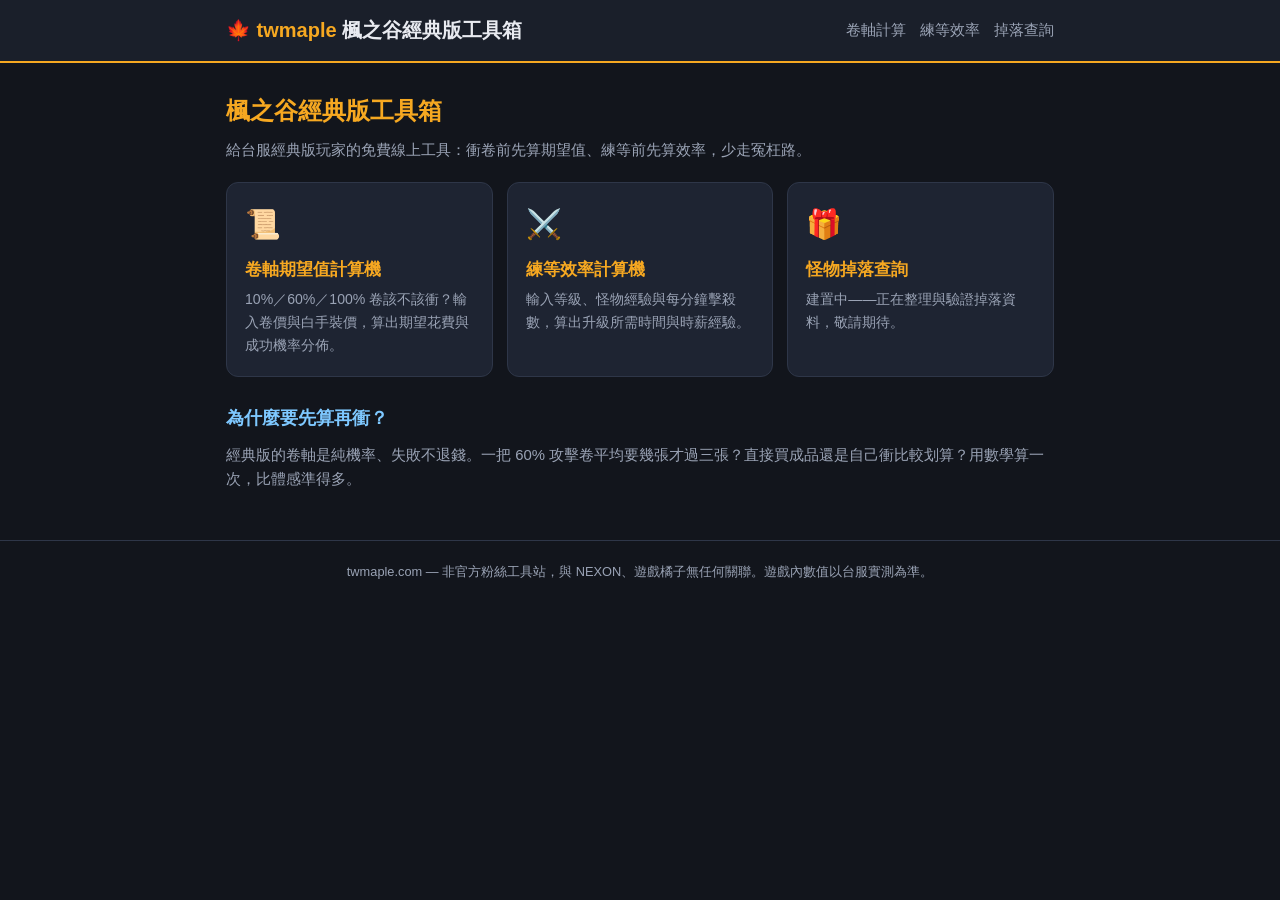
==== index.html @ 74c35a29 "twmaple v1: 卷軸期望值+練等效率計算機" ====
<!DOCTYPE html>
<html lang="zh-Hant">
<head>
<meta charset="UTF-8">
<meta name="viewport" content="width=device-width,initial-scale=1">
<title>楓之谷經典版工具箱 twmaple｜卷軸期望值、練等效率計算機、掉落查詢</title>
<meta name="description" content="楓之谷經典版（台服）玩家工具站：卷軸期望值計算機、練等效率與升級時間計算機、怪物掉落查詢。免費線上工具，手機也好用。">
<link rel="canonical" href="https://twmaple.com/">
<link rel="stylesheet" href="style.css">
</head>
<body>
<header class="site"><div class="wrap">
  <div class="logo">🍁 twmaple <span>楓之谷經典版工具箱</span></div>
  <nav class="top"><a href="scroll.html">卷軸計算</a><a href="exp.html">練等效率</a><a href="drop.html">掉落查詢</a></nav>
</div></header>
<main><div class="wrap">
  <h1>楓之谷經典版工具箱</h1>
  <p class="sub">給台服經典版玩家的免費線上工具：衝卷前先算期望值、練等前先算效率，少走冤枉路。</p>
  <div class="cards">
    <a class="card" href="scroll.html"><div class="ic">📜</div><h3>卷軸期望值計算機</h3><p>10%／60%／100% 卷該不該衝？輸入卷價與白手裝價，算出期望花費與成功機率分佈。</p></a>
    <a class="card" href="exp.html"><div class="ic">⚔️</div><h3>練等效率計算機</h3><p>輸入等級、怪物經驗與每分鐘擊殺數，算出升級所需時間與時薪經驗。</p></a>
    <a class="card" href="drop.html"><div class="ic">🎁</div><h3>怪物掉落查詢</h3><p>建置中——正在整理與驗證掉落資料，敬請期待。</p></a>
  </div>
  <h2>為什麼要先算再衝？</h2>
  <p style="color:var(--muted);font-size:.93rem">經典版的卷軸是純機率、失敗不退錢。一把 60% 攻擊卷平均要幾張才過三張？直接買成品還是自己衝比較划算？用數學算一次，比體感準得多。</p>
</div></main>
<footer><div class="wrap">
  <p>twmaple.com — 非官方粉絲工具站，與 NEXON、遊戲橘子無任何關聯。遊戲內數值以台服實測為準。</p>
</div></footer>
</body>
</html>
---- style.css ----
:root{
  --bg:#12151c;--bg2:#1a1f2a;--card:#20263400;--panel:#1e2432;
  --accent:#f6a821;--accent2:#7ec8ff;--text:#e8eaf0;--muted:#9aa3b5;
  --border:#2e3648;--ok:#5dd58a;--bad:#ff7a7a;
}
*{box-sizing:border-box;margin:0;padding:0}
body{background:var(--bg);color:var(--text);font-family:"PingFang TC","Noto Sans TC","Microsoft JhengHei",sans-serif;line-height:1.65;font-size:16px}
a{color:var(--accent2);text-decoration:none}
a:hover{text-decoration:underline}
.wrap{max-width:860px;margin:0 auto;padding:0 16px}
header.site{background:var(--bg2);border-bottom:2px solid var(--accent);padding:14px 0}
header.site .wrap{display:flex;align-items:center;justify-content:space-between;flex-wrap:wrap;gap:8px}
.logo{font-size:1.25rem;font-weight:800;color:var(--accent)}
.logo span{color:var(--text);font-weight:600}
nav.top a{color:var(--muted);margin-left:14px;font-size:.92rem}
nav.top a:hover{color:var(--accent)}
main{padding:28px 0 48px}
h1{font-size:1.5rem;margin-bottom:6px;color:var(--accent)}
h2{font-size:1.15rem;margin:26px 0 10px;color:var(--accent2)}
p.sub{color:var(--muted);margin-bottom:20px;font-size:.95rem}
.cards{display:grid;grid-template-columns:1fr;gap:14px;margin-top:20px}
@media(min-width:640px){.cards{grid-template-columns:repeat(3,1fr)}}
.card{background:var(--panel);border:1px solid var(--border);border-radius:12px;padding:18px;display:block;color:var(--text);transition:.15s}
.card:hover{border-color:var(--accent);text-decoration:none;transform:translateY(-2px)}
.card .ic{font-size:1.8rem}
.card h3{margin:8px 0 4px;font-size:1.05rem;color:var(--accent)}
.card p{color:var(--muted);font-size:.88rem}
.panel{background:var(--panel);border:1px solid var(--border);border-radius:12px;padding:18px;margin-bottom:16px}
label{display:block;font-size:.9rem;color:var(--muted);margin:12px 0 4px}
input,select{width:100%;background:var(--bg);border:1px solid var(--border);border-radius:8px;color:var(--text);padding:10px 12px;font-size:1rem}
input:focus,select:focus{outline:none;border-color:var(--accent)}
.grid2{display:grid;grid-template-columns:1fr;gap:0 16px}
@media(min-width:560px){.grid2{grid-template-columns:1fr 1fr}}
button.go{margin-top:18px;width:100%;background:var(--accent);color:#1a1408;border:none;border-radius:8px;padding:12px;font-size:1.05rem;font-weight:700;cursor:pointer}
button.go:hover{filter:brightness(1.1)}
.presets{display:flex;flex-wrap:wrap;gap:8px;margin-top:10px}
.presets button{background:var(--bg);border:1px solid var(--border);color:var(--accent2);border-radius:20px;padding:6px 14px;font-size:.85rem;cursor:pointer}
.presets button:hover{border-color:var(--accent2)}
.result{background:var(--bg2);border:1px solid var(--accent);border-radius:12px;padding:18px;margin-top:18px;display:none}
.result.show{display:block}
.result .big{font-size:1.5rem;font-weight:800;color:var(--accent)}
.result table{width:100%;border-collapse:collapse;margin-top:12px;font-size:.9rem}
.result th,.result td{padding:6px 8px;border-bottom:1px solid var(--border);text-align:right}
.result th:first-child,.result td:first-child{text-align:left}
.result th{color:var(--muted);font-weight:600}
.ok{color:var(--ok)}.bad{color:var(--bad)}
.note{font-size:.82rem;color:var(--muted);margin-top:14px;border-left:3px solid var(--border);padding-left:10px}
footer{border-top:1px solid var(--border);padding:20px 0 32px;color:var(--muted);font-size:.8rem;text-align:center}
footer a{color:var(--muted)}
.badge{display:inline-block;background:var(--bg);border:1px solid var(--border);border-radius:6px;padding:2px 8px;font-size:.78rem;color:var(--muted);margin-left:6px}
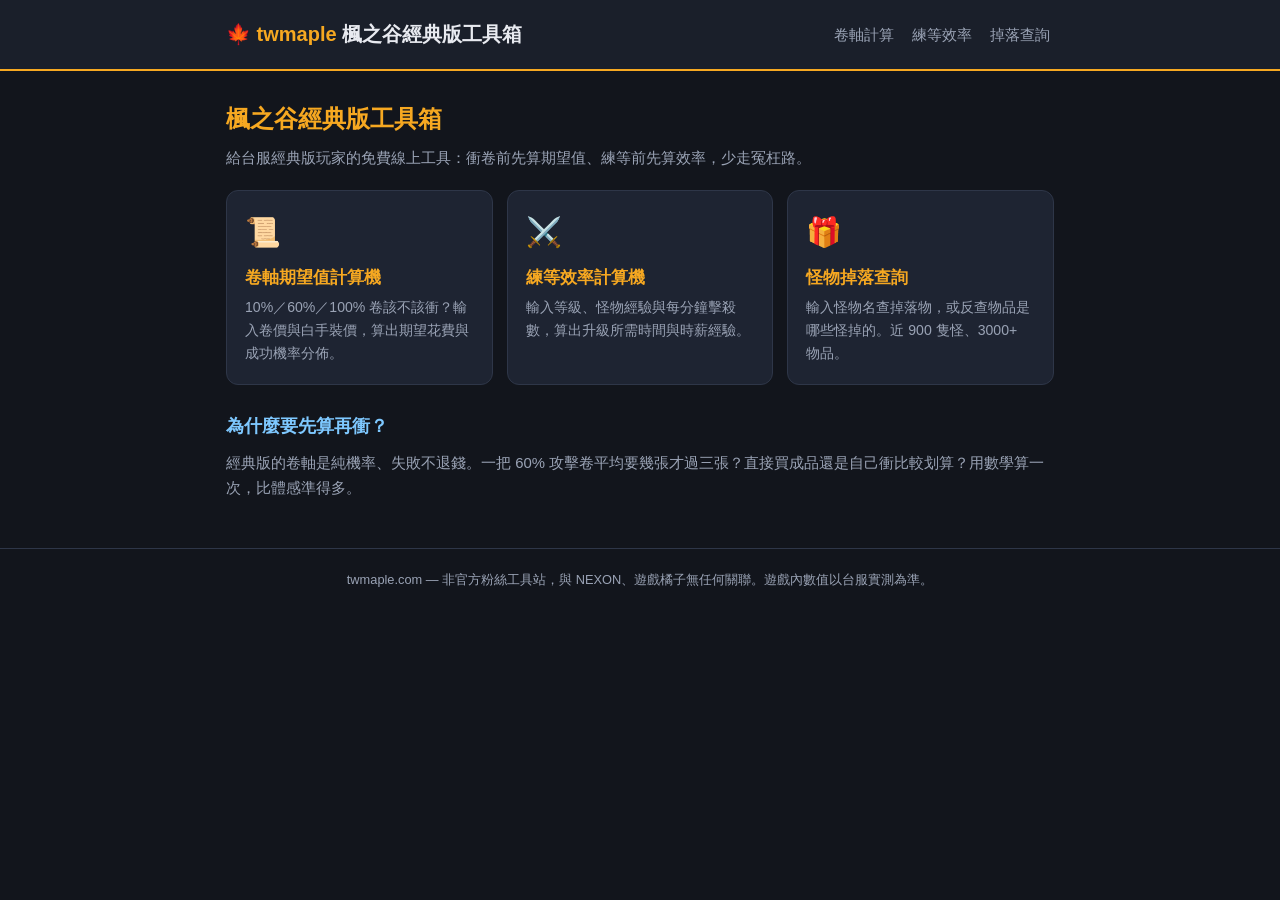
==== commit 9340b6a1: "掉落查詢 v1：近 700 怪 × 3000 物品，繁中雙向搜尋" ====
--- a/index.html
+++ b/index.html
@@ -19,7 +19,7 @@
   <div class="cards">
     <a class="card" href="scroll.html"><div class="ic">📜</div><h3>卷軸期望值計算機</h3><p>10%／60%／100% 卷該不該衝？輸入卷價與白手裝價，算出期望花費與成功機率分佈。</p></a>
     <a class="card" href="exp.html"><div class="ic">⚔️</div><h3>練等效率計算機</h3><p>輸入等級、怪物經驗與每分鐘擊殺數，算出升級所需時間與時薪經驗。</p></a>
-    <a class="card" href="drop.html"><div class="ic">🎁</div><h3>怪物掉落查詢</h3><p>建置中——正在整理與驗證掉落資料，敬請期待。</p></a>
+    <a class="card" href="drop.html"><div class="ic">🎁</div><h3>怪物掉落查詢</h3><p>輸入怪物名查掉落物，或反查物品是哪些怪掉的。近 900 隻怪、3000+ 物品。</p></a>
   </div>
   <h2>為什麼要先算再衝？</h2>
   <p style="color:var(--muted);font-size:.93rem">經典版的卷軸是純機率、失敗不退錢。一把 60% 攻擊卷平均要幾張才過三張？直接買成品還是自己衝比較划算？用數學算一次，比體感準得多。</p>
--- a/style.css
+++ b/style.css
@@ -12,7 +12,7 @@
 header.site .wrap{display:flex;align-items:center;justify-content:space-between;flex-wrap:wrap;gap:8px}
 .logo{font-size:1.25rem;font-weight:800;color:var(--accent)}
 .logo span{color:var(--text);font-weight:600}
-nav.top a{color:var(--muted);margin-left:14px;font-size:.92rem}
+nav.top a{color:var(--muted);margin-left:10px;font-size:.95rem;padding:8px 4px;display:inline-block}
 nav.top a:hover{color:var(--accent)}
 main{padding:28px 0 48px}
 h1{font-size:1.5rem;margin-bottom:6px;color:var(--accent)}
@@ -40,11 +40,13 @@
 .result.show{display:block}
 .result .big{font-size:1.5rem;font-weight:800;color:var(--accent)}
 .result table{width:100%;border-collapse:collapse;margin-top:12px;font-size:.9rem}
+.result td,.result th{white-space:nowrap}
+.result{overflow-x:auto}
 .result th,.result td{padding:6px 8px;border-bottom:1px solid var(--border);text-align:right}
 .result th:first-child,.result td:first-child{text-align:left}
 .result th{color:var(--muted);font-weight:600}
 .ok{color:var(--ok)}.bad{color:var(--bad)}
-.note{font-size:.82rem;color:var(--muted);margin-top:14px;border-left:3px solid var(--border);padding-left:10px}
+.note{font-size:.88rem;color:#b6bfd1;margin-top:14px;border-left:3px solid var(--border);padding-left:10px}
 footer{border-top:1px solid var(--border);padding:20px 0 32px;color:var(--muted);font-size:.8rem;text-align:center}
 footer a{color:var(--muted)}
 .badge{display:inline-block;background:var(--bg);border:1px solid var(--border);border-radius:6px;padding:2px 8px;font-size:.78rem;color:var(--muted);margin-left:6px}
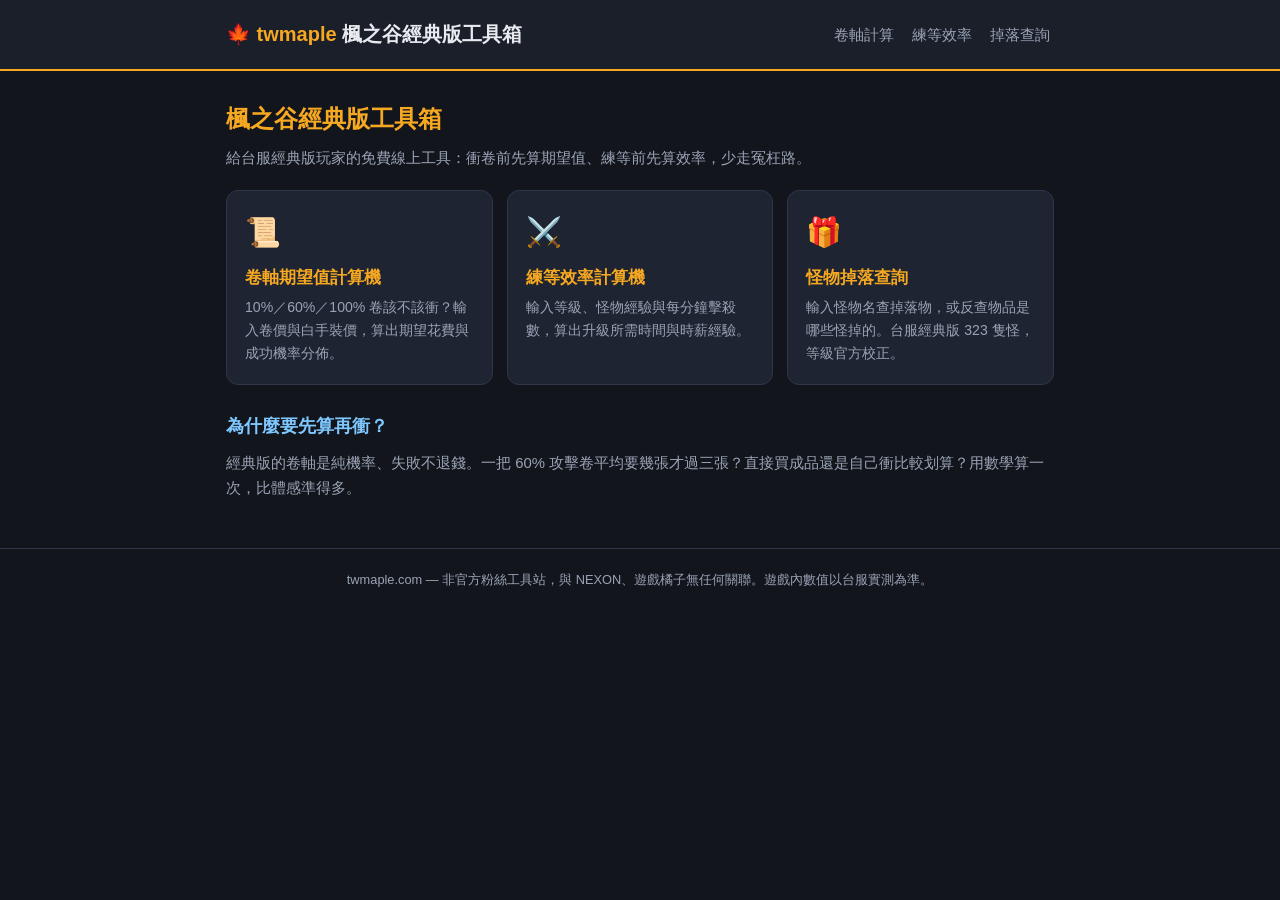
==== commit cc86ceb9: "fix: 怪物等級/譯名依台服經典版官方資料校正（323隻），非經典版怪物隱藏（480隻）" ====
--- a/index.html
+++ b/index.html
@@ -19,7 +19,7 @@
   <div class="cards">
     <a class="card" href="scroll.html"><div class="ic">📜</div><h3>卷軸期望值計算機</h3><p>10%／60%／100% 卷該不該衝？輸入卷價與白手裝價，算出期望花費與成功機率分佈。</p></a>
     <a class="card" href="exp.html"><div class="ic">⚔️</div><h3>練等效率計算機</h3><p>輸入等級、怪物經驗與每分鐘擊殺數，算出升級所需時間與時薪經驗。</p></a>
-    <a class="card" href="drop.html"><div class="ic">🎁</div><h3>怪物掉落查詢</h3><p>輸入怪物名查掉落物，或反查物品是哪些怪掉的。近 900 隻怪、3000+ 物品。</p></a>
+    <a class="card" href="drop.html"><div class="ic">🎁</div><h3>怪物掉落查詢</h3><p>輸入怪物名查掉落物，或反查物品是哪些怪掉的。台服經典版 323 隻怪，等級官方校正。</p></a>
   </div>
   <h2>為什麼要先算再衝？</h2>
   <p style="color:var(--muted);font-size:.93rem">經典版的卷軸是純機率、失敗不退錢。一把 60% 攻擊卷平均要幾張才過三張？直接買成品還是自己衝比較划算？用數學算一次，比體感準得多。</p>
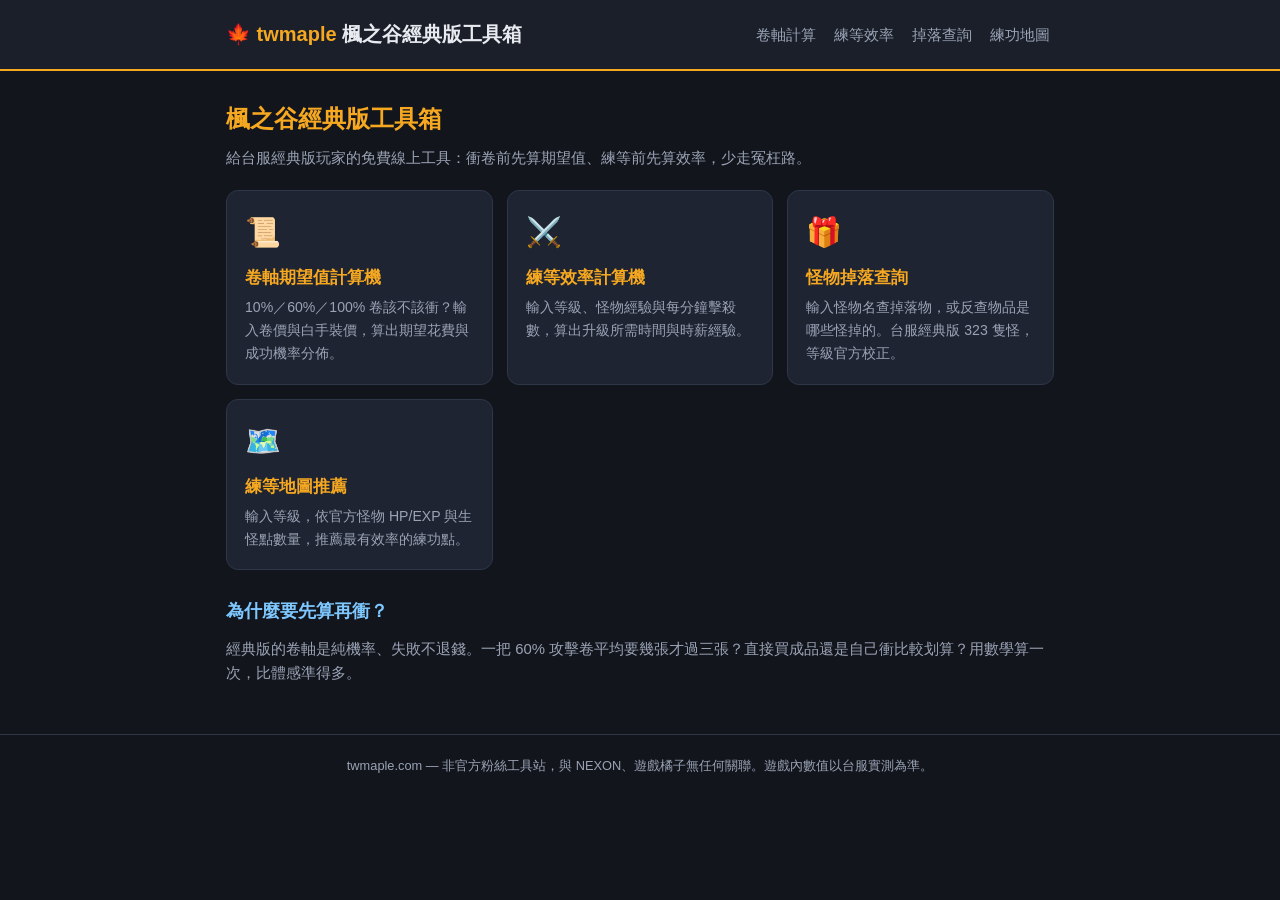
==== commit 8c428b55: "新增練等地圖推薦功能 training.html" ====
--- a/index.html
+++ b/index.html
@@ -11,7 +11,7 @@
 <body>
 <header class="site"><div class="wrap">
   <div class="logo">🍁 twmaple <span>楓之谷經典版工具箱</span></div>
-  <nav class="top"><a href="scroll.html">卷軸計算</a><a href="exp.html">練等效率</a><a href="drop.html">掉落查詢</a></nav>
+  <nav class="top"><a href="scroll.html">卷軸計算</a><a href="exp.html">練等效率</a><a href="drop.html">掉落查詢</a><a href="training.html">練功地圖</a></nav>
 </div></header>
 <main><div class="wrap">
   <h1>楓之谷經典版工具箱</h1>
@@ -20,6 +20,7 @@
     <a class="card" href="scroll.html"><div class="ic">📜</div><h3>卷軸期望值計算機</h3><p>10%／60%／100% 卷該不該衝？輸入卷價與白手裝價，算出期望花費與成功機率分佈。</p></a>
     <a class="card" href="exp.html"><div class="ic">⚔️</div><h3>練等效率計算機</h3><p>輸入等級、怪物經驗與每分鐘擊殺數，算出升級所需時間與時薪經驗。</p></a>
     <a class="card" href="drop.html"><div class="ic">🎁</div><h3>怪物掉落查詢</h3><p>輸入怪物名查掉落物，或反查物品是哪些怪掉的。台服經典版 323 隻怪，等級官方校正。</p></a>
+    <a class="card" href="training.html"><div class="ic">🗺️</div><h3>練等地圖推薦</h3><p>輸入等級，依官方怪物 HP/EXP 與生怪點數量，推薦最有效率的練功點。</p></a>
   </div>
   <h2>為什麼要先算再衝？</h2>
   <p style="color:var(--muted);font-size:.93rem">經典版的卷軸是純機率、失敗不退錢。一把 60% 攻擊卷平均要幾張才過三張？直接買成品還是自己衝比較划算？用數學算一次，比體感準得多。</p>
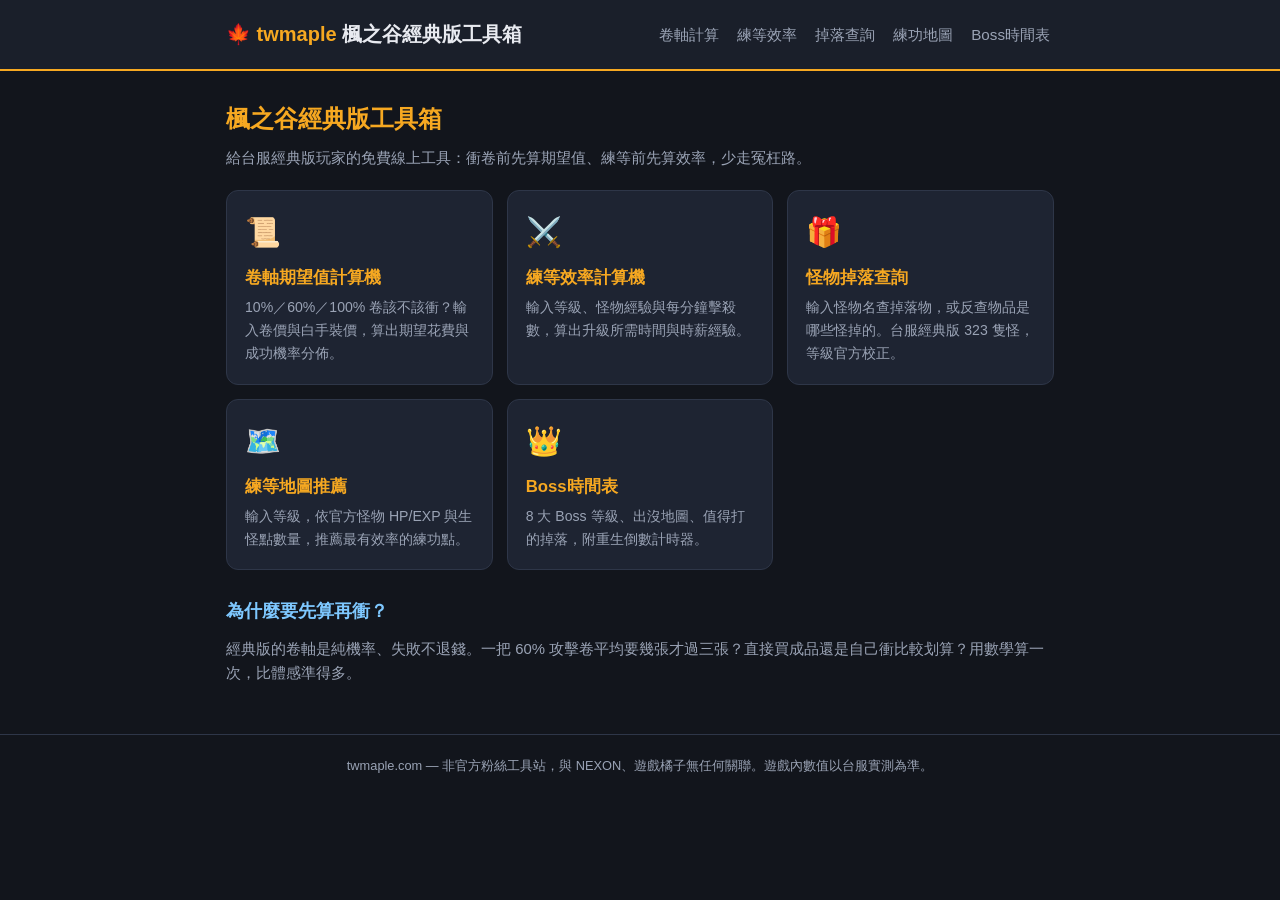
==== commit e1ba5bb4: "新增 Boss/菁英怪時間表頁：8 大 Boss 等級地圖掉落 + 重生倒數計時器" ====
--- a/index.html
+++ b/index.html
@@ -11,7 +11,7 @@
 <body>
 <header class="site"><div class="wrap">
   <div class="logo">🍁 twmaple <span>楓之谷經典版工具箱</span></div>
-  <nav class="top"><a href="scroll.html">卷軸計算</a><a href="exp.html">練等效率</a><a href="drop.html">掉落查詢</a><a href="training.html">練功地圖</a></nav>
+  <nav class="top"><a href="scroll.html">卷軸計算</a><a href="exp.html">練等效率</a><a href="drop.html">掉落查詢</a><a href="training.html">練功地圖</a><a href="boss.html">Boss時間表</a></nav>
 </div></header>
 <main><div class="wrap">
   <h1>楓之谷經典版工具箱</h1>
@@ -21,6 +21,7 @@
     <a class="card" href="exp.html"><div class="ic">⚔️</div><h3>練等效率計算機</h3><p>輸入等級、怪物經驗與每分鐘擊殺數，算出升級所需時間與時薪經驗。</p></a>
     <a class="card" href="drop.html"><div class="ic">🎁</div><h3>怪物掉落查詢</h3><p>輸入怪物名查掉落物，或反查物品是哪些怪掉的。台服經典版 323 隻怪，等級官方校正。</p></a>
     <a class="card" href="training.html"><div class="ic">🗺️</div><h3>練等地圖推薦</h3><p>輸入等級，依官方怪物 HP/EXP 與生怪點數量，推薦最有效率的練功點。</p></a>
+    <a class="card" href="boss.html"><div class="ic">👑</div><h3>Boss時間表</h3><p>8 大 Boss 等級、出沒地圖、值得打的掉落，附重生倒數計時器。</p></a>
   </div>
   <h2>為什麼要先算再衝？</h2>
   <p style="color:var(--muted);font-size:.93rem">經典版的卷軸是純機率、失敗不退錢。一把 60% 攻擊卷平均要幾張才過三張？直接買成品還是自己衝比較划算？用數學算一次，比體感準得多。</p>
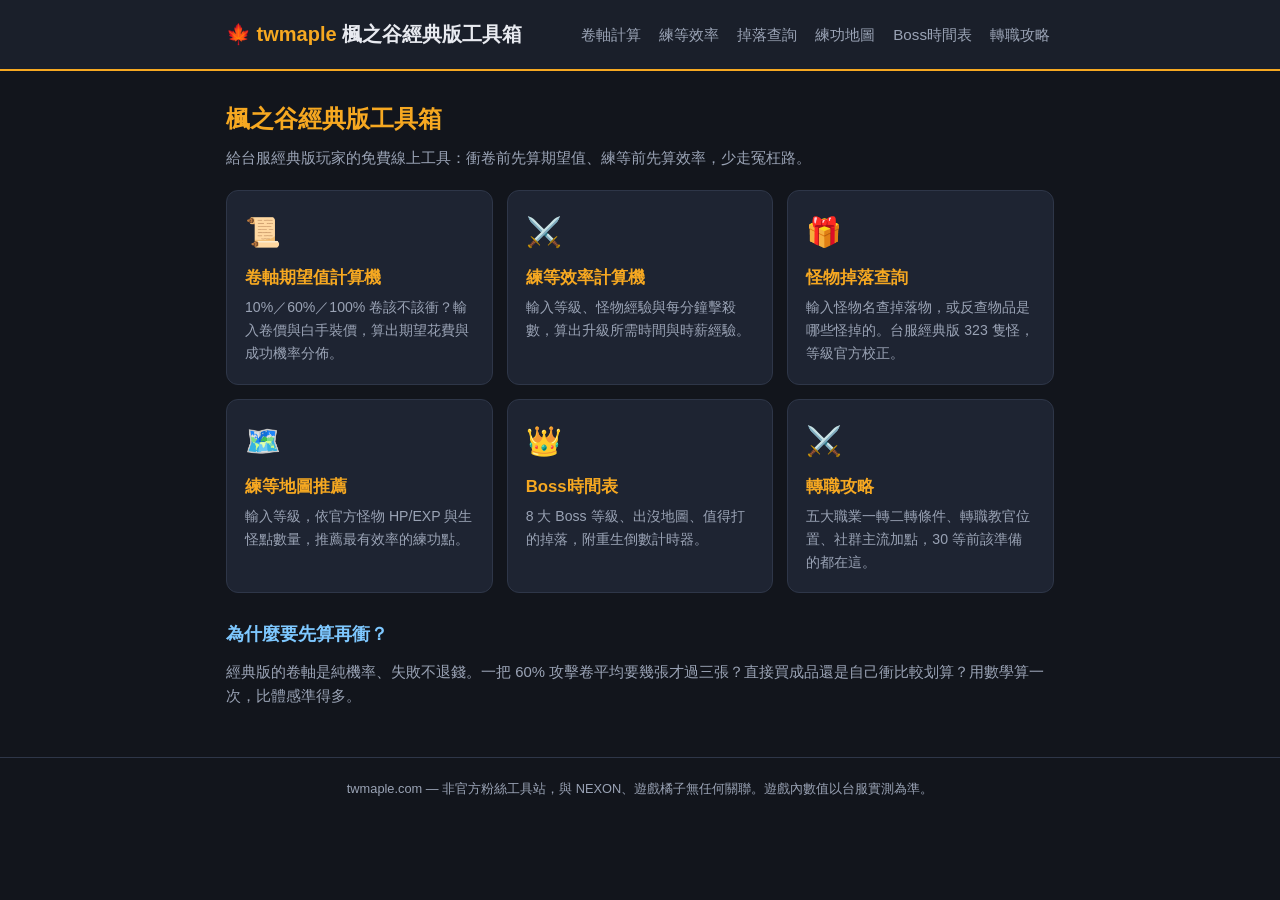
==== commit 5980f6bf: "新增轉職攻略內容頁群：五大職業一二轉條件流程與加點" ====
--- a/index.html
+++ b/index.html
@@ -11,7 +11,7 @@
 <body>
 <header class="site"><div class="wrap">
   <div class="logo">🍁 twmaple <span>楓之谷經典版工具箱</span></div>
-  <nav class="top"><a href="scroll.html">卷軸計算</a><a href="exp.html">練等效率</a><a href="drop.html">掉落查詢</a><a href="training.html">練功地圖</a><a href="boss.html">Boss時間表</a></nav>
+  <nav class="top"><a href="scroll.html">卷軸計算</a><a href="exp.html">練等效率</a><a href="drop.html">掉落查詢</a><a href="training.html">練功地圖</a><a href="boss.html">Boss時間表</a><a href="jobs.html">轉職攻略</a></nav>
 </div></header>
 <main><div class="wrap">
   <h1>楓之谷經典版工具箱</h1>
@@ -22,6 +22,7 @@
     <a class="card" href="drop.html"><div class="ic">🎁</div><h3>怪物掉落查詢</h3><p>輸入怪物名查掉落物，或反查物品是哪些怪掉的。台服經典版 323 隻怪，等級官方校正。</p></a>
     <a class="card" href="training.html"><div class="ic">🗺️</div><h3>練等地圖推薦</h3><p>輸入等級，依官方怪物 HP/EXP 與生怪點數量，推薦最有效率的練功點。</p></a>
     <a class="card" href="boss.html"><div class="ic">👑</div><h3>Boss時間表</h3><p>8 大 Boss 等級、出沒地圖、值得打的掉落，附重生倒數計時器。</p></a>
+    <a class="card" href="jobs.html"><div class="ic">⚔️</div><h3>轉職攻略</h3><p>五大職業一轉二轉條件、轉職教官位置、社群主流加點，30 等前該準備的都在這。</p></a>
   </div>
   <h2>為什麼要先算再衝？</h2>
   <p style="color:var(--muted);font-size:.93rem">經典版的卷軸是純機率、失敗不退錢。一把 60% 攻擊卷平均要幾張才過三張？直接買成品還是自己衝比較划算？用數學算一次，比體感準得多。</p>
